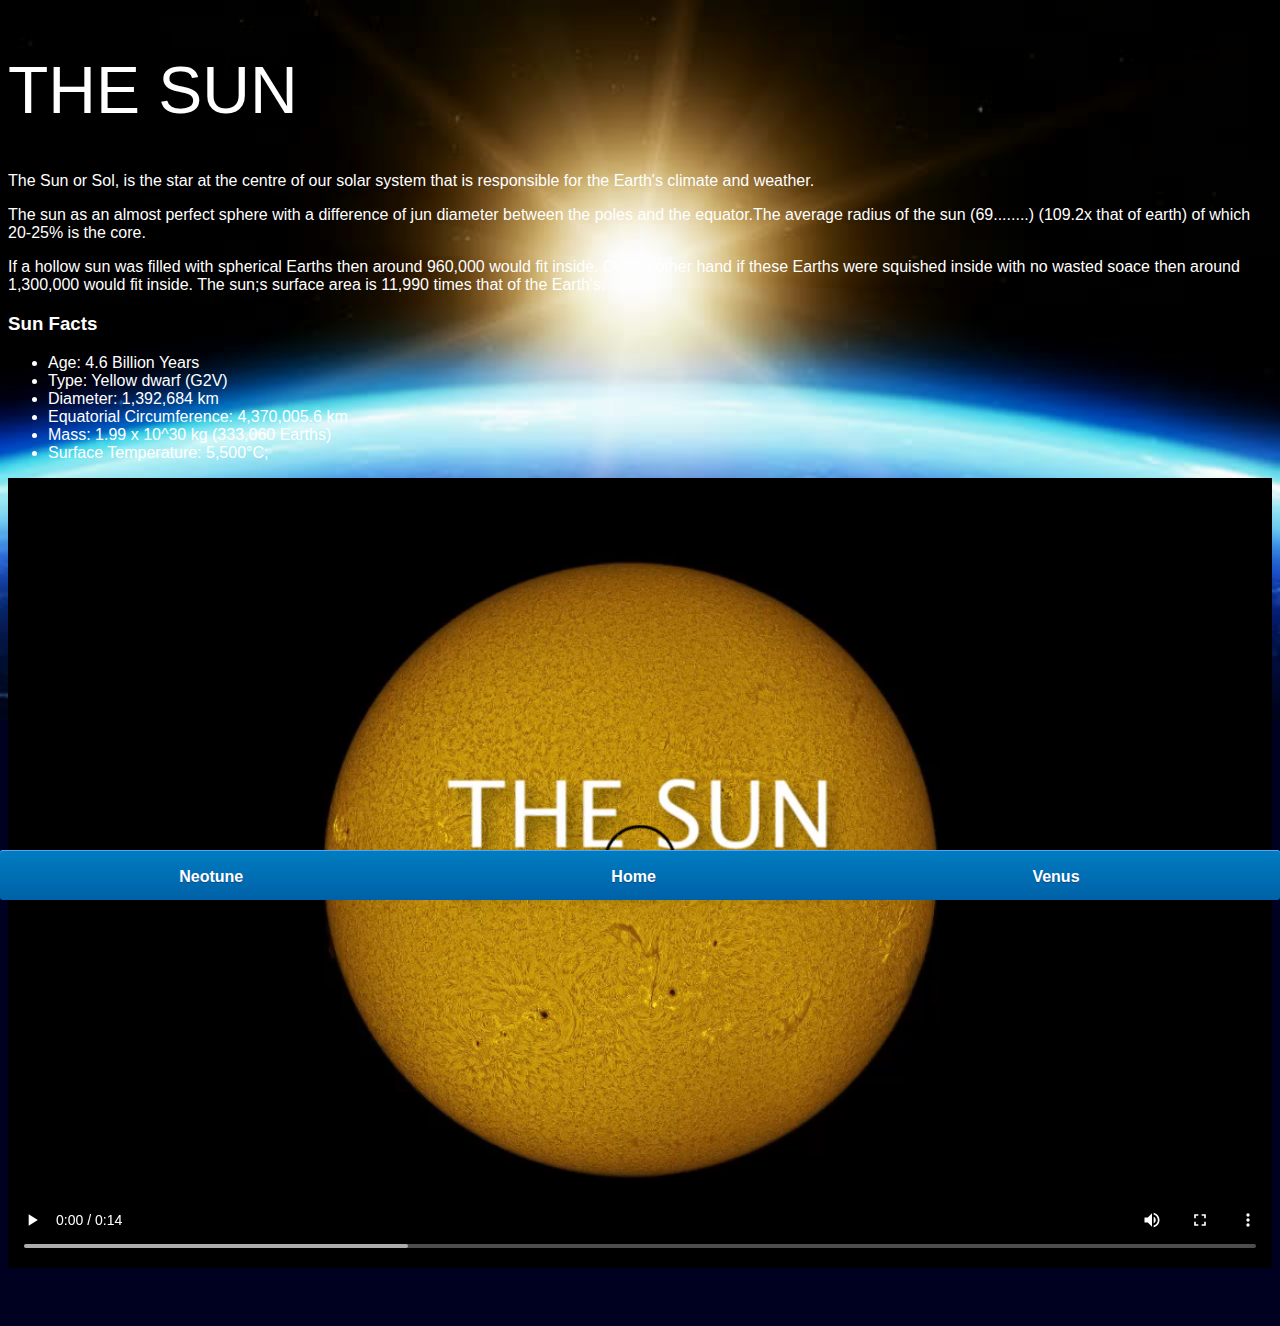
==== sun.html @ e1585f77 "Original" ====
<!DOC TYPE html>
<html>
    <head>
        <title>Solar System</title>
        <link rel="stylesheet" href="style-pages.css">
    </head>
    <body>
        <div id="main">
            <div id="content">
                <h1>The Sun</h1>
                <p class="intro">
                The Sun or Sol, is the star at the centre of our solar system that is responsible for the Earth's climate and weather.                
                </p>
                <p>The sun as an almost perfect sphere with a difference of jun
                diameter between the poles and the equator.The average radius of the sun (69........) (109.2x that of earth) of which 20-25% is the core.</p>
                
                <p> If a hollow sun was filled with spherical Earths then around
                960,000 would fit inside. On the other hand if these Earths were squished inside with no wasted soace then around 1,300,000 would fit inside. The sun;s surface area is 11,990 times that of the Earth's.</p>
                
                <h3>Sun Facts</h3>
                <ul>
                    <li>Age:        4.6 Billion Years</li>
                    <li>Type:       Yellow dwarf (G2V)</li>
                    <li>Diameter:   1,392,684 km</li>
                    <li>Equatorial Circumference:   4,370,005.6 km</li>
                    <li>Mass:  1.99 x 10^30 kg (333,060 Earths)</li>
                    <li>Surface Temperature: 5,500&degC;</li>
                </ul>
                
                <video id="video" controls>
                    <source src="videos/videos/sun-video.mp4" type="video/mp4">
                </video>
            </div>
            
            <div id="tabs-bottom">
                <a href="neptune.html">Neotune</a>
                <a href="index.html">Home</a>
                <a href="venus.html">Venus</a>
            </div>
        
        </div>
       
    </body>
</html>
---- style-pages.css ----
body{
    margin: 0;
    padding: 0;
    width: 100%;
    background-color: #000020;
    font-family: sans-serif;
    background-image: url('images/earth-sunrise.jpg');
    background-repeat: no-repeat;
    background-size: 100%;
    color: #ffffff;
}

h1{
    font-weight: 100;
    font-size: 66px;
    text-shadow: 0 0 10px #000000;
    text-transform: uppercase;
}

p.into{
    font-size: 26px;
    font-weight: 200;
    text-shadow: 0 0 10px #000000;
}

#content{
    margin-bottom: 50px;
    padding: 8px;
}

#video{
    width: 100%;
}

/*=================== BOTTOM TABS =================*/

#tabs-bottom{
    position: fixed;
    bottom: 0;
    left: 0;
    z-index: 500;
    display: inline-block;
    width: 100%;
    height: 50px;
    
    box-shadow: inset 0px 1px 0px 0px #54a3f7;
    background: linear-gradient(#007dc1, #0061a7);
    border-radius: 3px;
    border-color: 1px solid #124d77;
}

#tabs-bottom a{
    float: left;
    display: block;
    width: 33%;
    height: 35px;
    font-weight: 700;
    color: #ffffff;
    text-align: center;
    text-decoration: none;
    text-shadow: 0px 1px 0px #154682;
    padding-top: 18px;
}
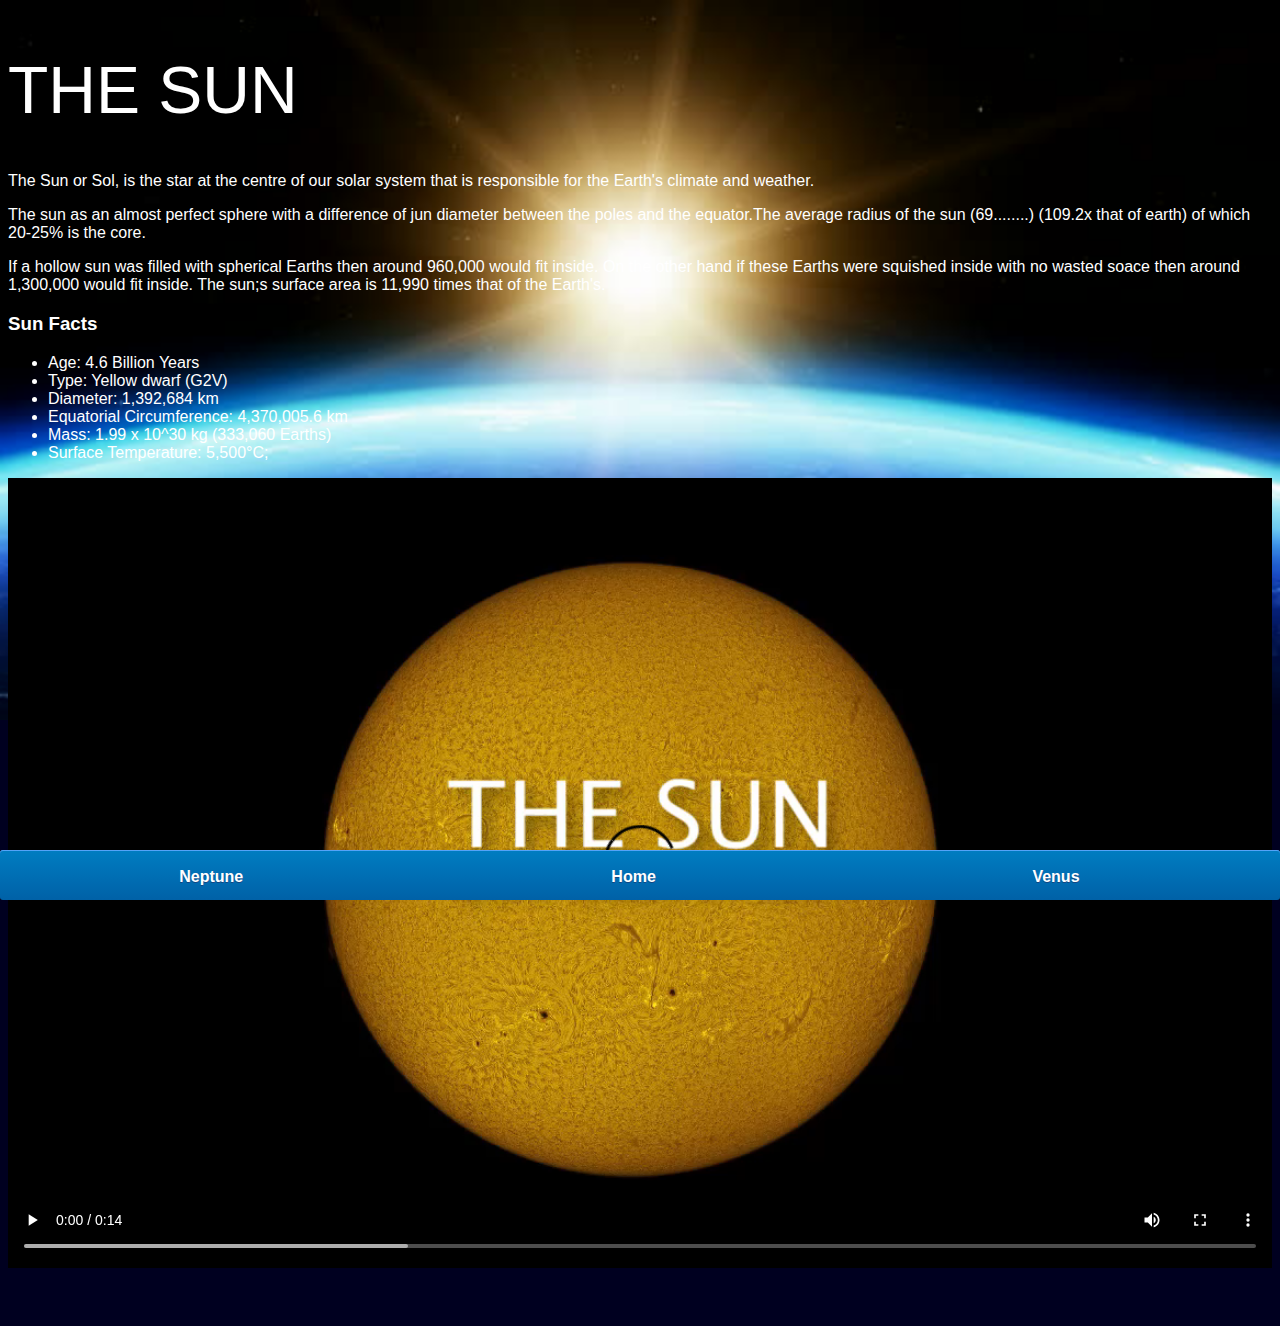
==== commit 5adf6a22: "links added" ====
--- a/sun.html
+++ b/sun.html
@@ -33,7 +33,7 @@
             </div>
             
             <div id="tabs-bottom">
-                <a href="neptune.html">Neotune</a>
+                <a href="neptune.html">Neptune</a>
                 <a href="index.html">Home</a>
                 <a href="venus.html">Venus</a>
             </div>
